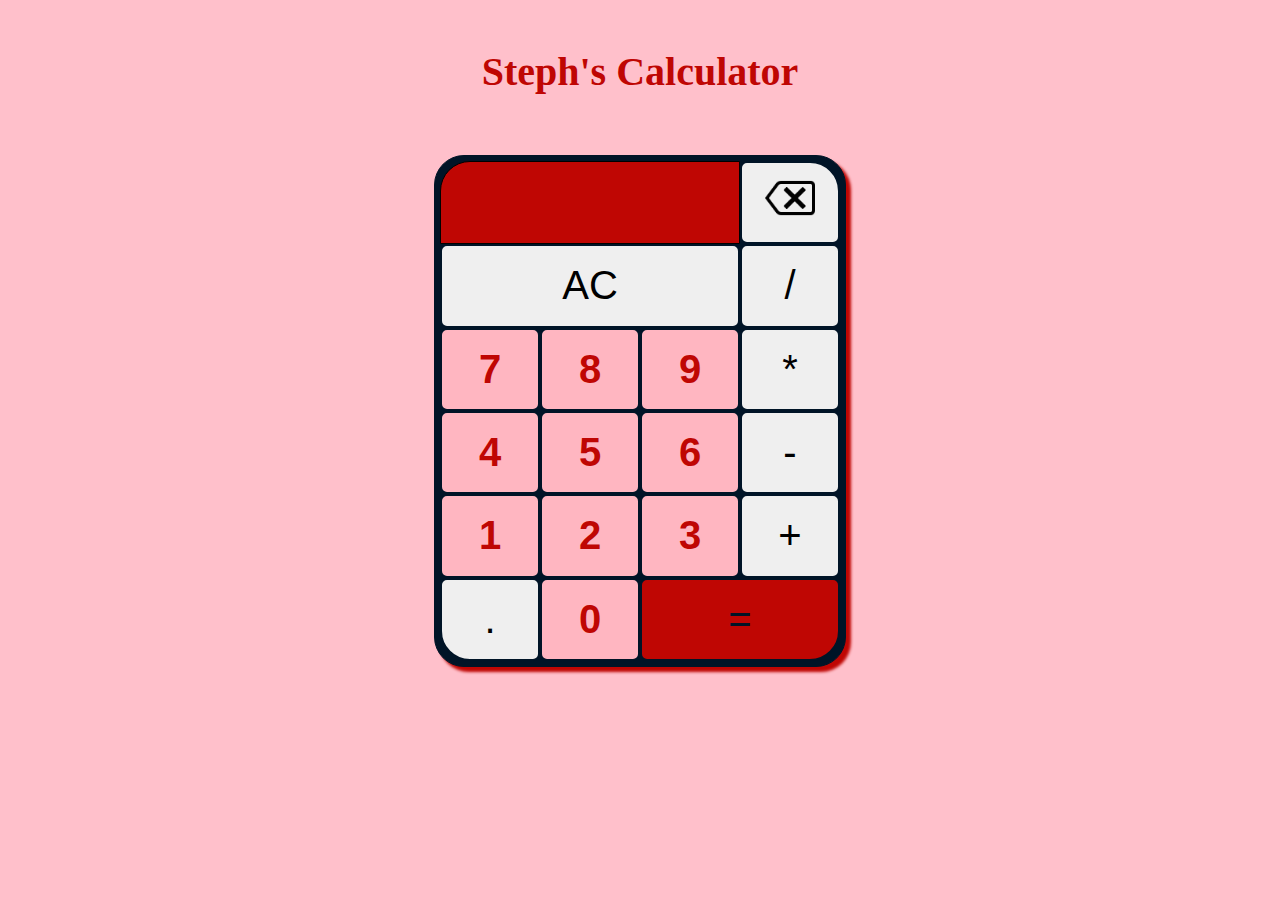
==== calculator.html @ dc34899a "HTML and CSS" ====
<!DOCTYPE html>
<html>
<head>
  <link rel="stylesheet" href="calculator.css">
<title> Steph's Calculator </title>
<meta charset="UTF-8"/>
</head>
<body>
  <h1> Steph's Calculator </h1>
  <div id="cBody">
    <div id="display"></div>
    <button id="back" data-key="8"> <img src="backspace.png" height="50px"> </button>
    <button id="clear">AC</button>
    <button id="/" class= "op" data-key="47">/</button>
    <button id="7" class= "num" data-key="55">7</button>
    <button id="8" class= "num" data-key="56">8</button>
    <button id="9" class= "num" data-key="57">9</button>
    <button id="*" class= "op" data-key="42">*</button>
    <button id="4" class= "num" data-key="52">4</button>
    <button id="5" class= "num" data-key="53">5</button>
    <button id="6" class= "num" data-key="54">6</button>
    <button id="-" class= "op" data-key="45">-</button>
    <button id="1" class= "num" data-key="49">1</button>
    <button id="2" class= "num" data-key="50">2</button>
    <button id="3" class= "num" data-key="51">3</button>
    <button id="+" class= "op" data-key="43">+</button>
    <button id="dec" data-key="46">.</button>
    <button id="0" class= "num" data-key="48">0</button>
    <button id="eq" data-key="61">=</button>

  </div>
  <script src= "calculator.js" > </script>
</body>
</html>
---- calculator.css ----
body {
  background-color: pink;
}
h1 {
  margin: auto;
  padding: 40px;
  color: #BF0603;
  text-align: center;
  padding-bottom: 60px;
  font-size: 40px;
}

button {
  height: 100%;
  width: 100%;
  font-size: 40px;
  border:2px solid #001427;
  border-radius: 7px;
}
button:hover{
  font-size: 45px;
}
button:active{
  transform: scale(0.9, 0.9);
  border: 0;
}
button:focus{
  outline:0;
}
#cBody {
  margin: auto;
  display: grid;
  border-radius: 30px;
  grid-template-columns: 1fr 1fr 1fr 1fr;
  grid-template-rows: 1fr 1fr 1fr 1fr 1fr 1fr;
  border: 1px solid #001427;
  width: 400px;
  height:500px;
  box-shadow: 5px 5px 3px #BF0603;
  padding:5px;
  background-color: #001427;

}

#display{
  border: 1px solid black;
  grid-column-start: 1;
  grid-column-end: 4;
  background-color: #BF0603;
  color: #808F87;
  border-top-left-radius: 30px;
}
#back{
  width:100%;
  height:100%;
  border-top-right-radius: 30px;
}
.num{
  color: #BF0603;
  font-weight: bold;
  background-color: #FFB6C1;
}
#clear {
  grid-column-start: 1;
  grid-column-end: 4;
}
#eq {
  grid-column-start: 3;
  grid-column-end: 5;
  background-color: #BF0603;
  color: #001427;
  border-bottom-right-radius: 30px;
}
#dec {
  border-bottom-left-radius: 30px;
}
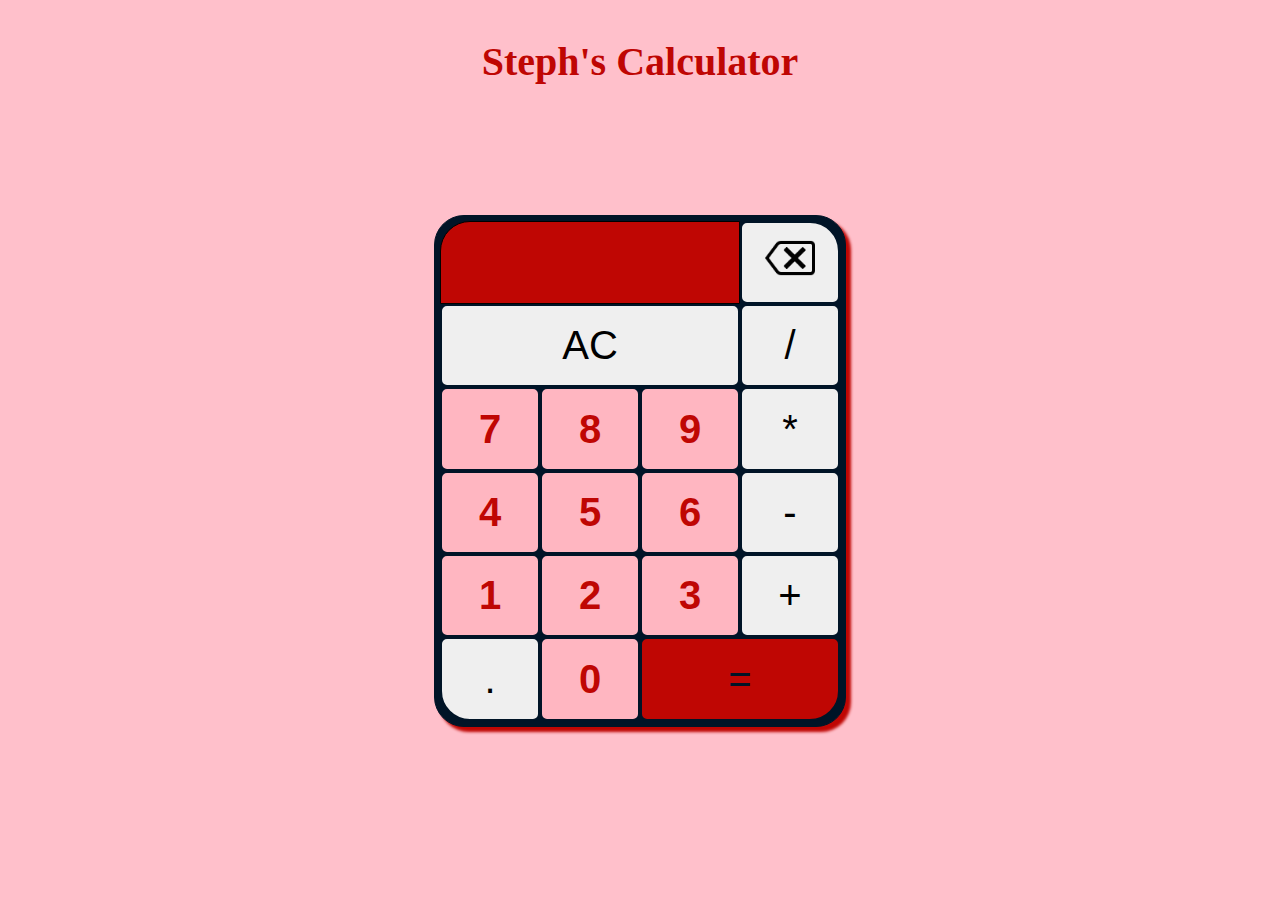
==== commit e223e73d: "rounded and multiple operators" ====
--- a/calculator.html
+++ b/calculator.html
@@ -7,26 +7,28 @@
 </head>
 <body>
   <h1> Steph's Calculator </h1>
+  <h2 id="rounding"></h2>
   <div id="cBody">
     <div id="display"></div>
-    <button id="back" data-key="8"> <img src="backspace.png" height="50px"> </button>
-    <button id="clear">AC</button>
-    <button id="/" class= "op" data-key="47">/</button>
-    <button id="7" class= "num" data-key="55">7</button>
-    <button id="8" class= "num" data-key="56">8</button>
-    <button id="9" class= "num" data-key="57">9</button>
-    <button id="*" class= "op" data-key="42">*</button>
-    <button id="4" class= "num" data-key="52">4</button>
-    <button id="5" class= "num" data-key="53">5</button>
-    <button id="6" class= "num" data-key="54">6</button>
-    <button id="-" class= "op" data-key="45">-</button>
-    <button id="1" class= "num" data-key="49">1</button>
-    <button id="2" class= "num" data-key="50">2</button>
-    <button id="3" class= "num" data-key="51">3</button>
-    <button id="+" class= "op" data-key="43">+</button>
-    <button id="dec" data-key="46">.</button>
-    <button id="0" class= "num" data-key="48">0</button>
-    <button id="eq" data-key="61">=</button>
+    <button id="back" class = "keys" data-action="back" data-key="8">
+      <img src="backspace.png" data-action="back" height="50px"> </button>
+    <button id="clear" class= "keys" data-action="clear" >AC</button>
+    <button id="/" class = "keys op" data-action="op" data-type='divide' data-key="47">/</button>
+    <button id="7" class = "keys num" data-key="55">7</button>
+    <button id="8" class = "keys num" data-key="56">8</button>
+    <button id="9" class = "keys num" data-key="57">9</button>
+    <button id="*" class = "keys op" data-action="op" data-type='multiply' data-key="42">*</button>
+    <button id="4" class = "keys num" data-key="52">4</button>
+    <button id="5" class = "keys num" data-key="53">5</button>
+    <button id="6" class = "keys num" data-key="54">6</button>
+    <button id="-" class = "keys op" data-action="minus" data-key="45">-</button>
+    <button id="1" class = "keys num" data-key="49">1</button>
+    <button id="2" class = "keys num" data-key="50">2</button>
+    <button id="3" class = "keys num" data-key="51">3</button>
+    <button id="+" class = "keys op" data-action="op" data-type='plus' data-key="43">+</button>
+    <button id="dec" class = "keys" data-action="decimal" data-key="46">.</button>
+    <button id="0" class = "keys num" data-key="48">0</button>
+    <button id="eq" class = "keys" data-action="calculate" data-key="61">=</button>
 
   </div>
   <script src= "calculator.js" > </script>
--- a/calculator.css
+++ b/calculator.css
@@ -3,13 +3,18 @@
 }
 h1 {
   margin: auto;
-  padding: 40px;
+  padding: 30px;
   color: #BF0603;
   text-align: center;
   padding-bottom: 60px;
   font-size: 40px;
 }
-
+h2{
+  height: 15px;
+  text-align: center;
+  color: #BF0603;
+  padding-bottom: 15px;
+}
 button {
   height: 100%;
   width: 100%;
@@ -47,15 +52,18 @@
   grid-column-start: 1;
   grid-column-end: 4;
   background-color: #BF0603;
-  color: #808F87;
+  color: #001427;
   border-top-left-radius: 30px;
+  font-size: 50px;
+  text-align: right;
+  padding: 10px;
 }
 #back{
   width:100%;
   height:100%;
   border-top-right-radius: 30px;
 }
-.num{
+.keys.num{
   color: #BF0603;
   font-weight: bold;
   background-color: #FFB6C1;
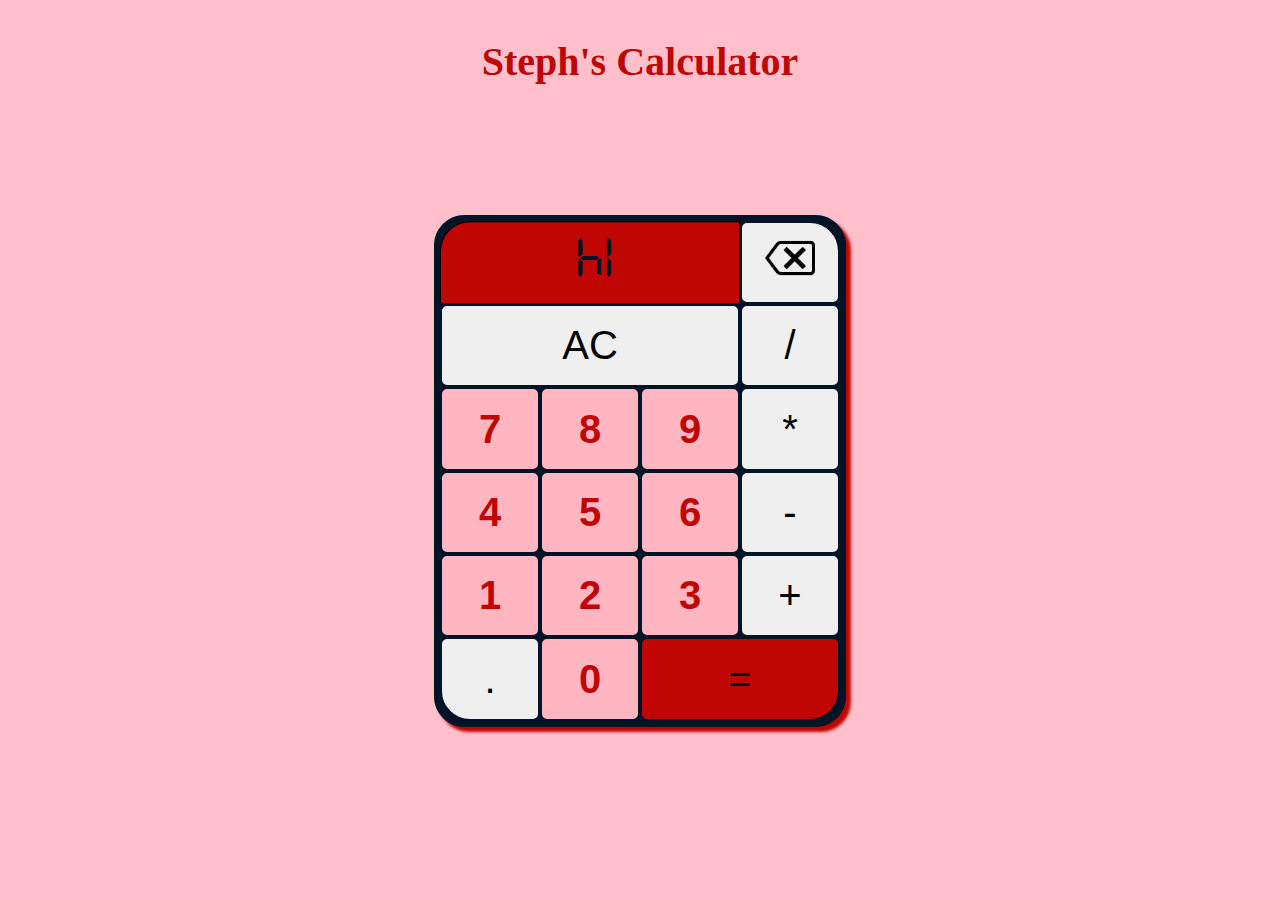
==== commit 3ac814aa: "testing out new JS layout" ====
--- a/calculator.css
+++ b/calculator.css
@@ -47,16 +47,22 @@
 
 }
 
+@font-face{
+  font-family: 'Digital-7';
+  src: url('calculatorFont.ttf');
+}
 #display{
+  font-family: 'Digital-7';
   border: 1px solid black;
   grid-column-start: 1;
   grid-column-end: 4;
   background-color: #BF0603;
   color: #001427;
   border-top-left-radius: 30px;
-  font-size: 50px;
+  font-size: 60px;
   text-align: right;
-  padding: 10px;
+  padding-top: 15px;
+  padding-right: 10px;
 }
 #back{
   width:100%;
